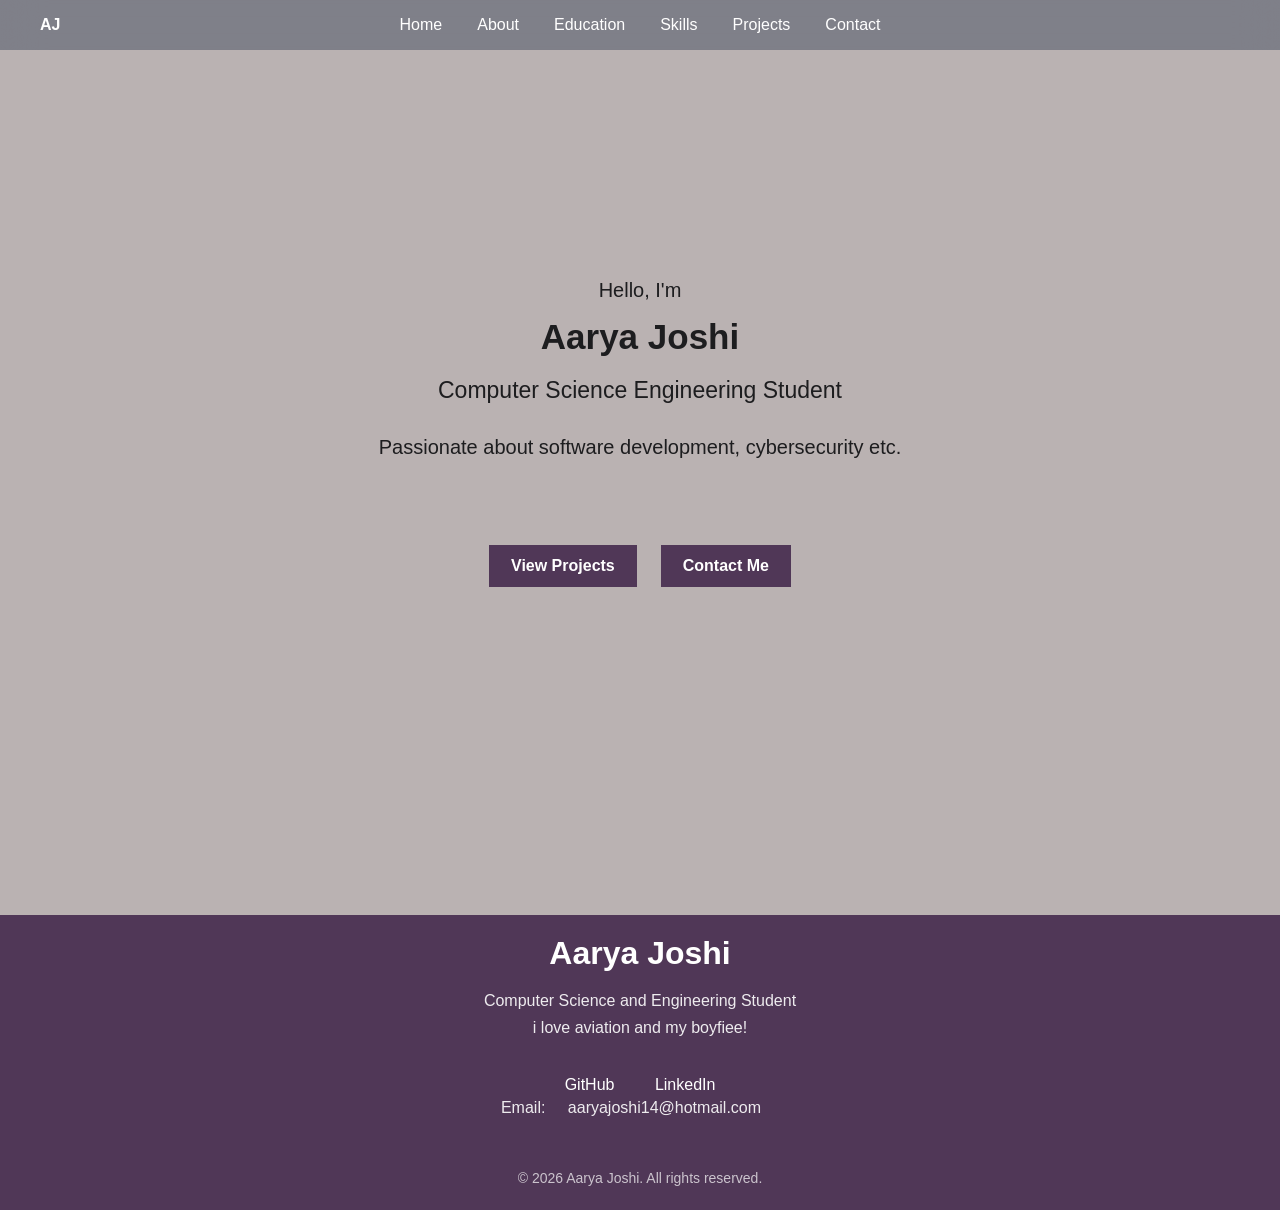
==== index.html @ 7a64aaf3 "Add navigation bar and hero section" ====
<!DOCTYPE html>
<html>
    <head>
        <meta charset="UTF-8">
        <meta name="viewport" content="width=device-width, initial-scale=1.0">
        <title>Aarya Joshi | Portfolio</title>

        <link rel="stylesheet" href="style.css">
    </head>
    <body>
        <header>
            <nav>
                <div class="nav-left">
                    <a href="#home" class="logo">AJ</a>
                </div>
                <div class="nav-center">
                    <ul>
                        <li><a href="#home">Home</a></li>
                        <li><a href="#about">About</a></li>
                        <li><a href="#education">Education</a></li>
                        <li><a href="#skills">Skills</a></li>
                        <li><a href="#projects">Projects</a></li>
                        <li><a href="#contact">Contact</a></li>
                    </ul>
                </div>
                <div class="nav-right">
                </div>
            </nav>
</header>
        <main>
            <section id="home" class="hero">
                <p class="greeting">Hello, I'm</p>
                <h1>Aarya Joshi</h1>
                <h2>Computer Science Engineering Student</h2>
                <p class="description">
                    Passionate about software development, cybersecurity etc.
                </p>

                <div class="hero-buttons">
                    <a href="#projects" class="primary-btn">
                        View Projects
                    </a>
                    <a href="#contact" class="secondary-btn">
                        Contact Me
                    </a>
                </div>
            </section>
        </main>
        <footer>
            <div class="footer-content">
                <h2>Aarya Joshi</h2>
                <p>
                    Computer Science and Engineering Student
                    <br>
                    i love aviation and my boyfiee!
                </p>

                <div class="footer-links">
                    <a href="#">GitHub</a>
                    <a href="https://www.linkedin.com/in/aarya-joshi-3482a033a/">LinkedIn</a>
                    <p>Email: <a href="mailto:aaryajoshi14@hotmail.com">aaryajoshi14@hotmail.com</a></p>
                </div>

                <p class="copyright">
                    © 2026 Aarya Joshi. All rights reserved.
                </p>
            </div>
        </footer>
    </body>
</html>
---- style.css ----
*{
    margin:0;
    padding:0;
    box-sizing: border-box;
}

body{
    font-family: Inter, sans-serif;
    background-color:#BAB2B2;
    color:#1D1D1F;
}

footer{
    background-color: #503757;
    color:white;
    padding: 20px 20px;
    margin-top:100px;
    text-align: center;
}

.footer-content{
    max-width: 900px;
    margin:auto;
}

footer h2{
    font-size:32px;
    margin-bottom:15px;
    font-weight: 600;
}

footer p{
    line-height:1.7;
    opacity:.9;
}

.footer-links{
    margin-top: 35px;
}

.footer-links a{
    color:white;
    text-decoration: none;
    margin:0 18px;
    transition:.3s;
}

.footer-links a:hover{
    opacity: .6;
}

.copyright{
    margin-top:45px;
    font-size:14px;
    opacity: .7;
}

header{
    background: rgba(121, 123, 132, .9);
    backdrop-filter: blur(20px);
    position:sticky;
    top:0;
    z-index:1000;
    padding:15px 0;
}

nav{
    display:grid;
    grid-template-columns:1fr 2fr 1fr;
    align-items:center;
    height:20px;
    padding:0 40px;
}

.nav-left{
    justify-self:start;
}

.nav-center{
    justify-self:center;
}

.nav-right{
    justify-self:end;
}

nav ul{
    list-style: none;
    display:flex;
    justify-content: center;
    gap:35px;
}

.logo{
    text-decoration: none;
    color: white;
    font-size:16px;
    font-weight: 700;
}

.nav-center{
    position: aboslute;
    left: 50%;
    transform: translateX(-50);
}
nav a{
    color:white;
    text-decoration: none;
    font-size: 16px;
    font-weight: 500;
    transition:color .3s ease;
}

nav a:hover{
    color:BAB2B2;
    opacity: .6;
}

.hero{
    min-height: 85vh;
    display:flex;
    flex-direction: column;
    justify-content: center;
    align-items: center;
    text-align: center;
    padding:0 20px;
}

.greeting{
    color:#1D1D1F;
    font-size:20px;
    margin-bottom: 15px;
}

.hero h1{
    font-size:  35px;
    font-weight: 700;
    margin-bottom:20px;
    color:#1D1D1F;
}

.hero h2{
    font-size:23px;
    font-weight:400;
    color:#1D1D1F;
    margin-bottom:25px;
}

.description{
    max-width:700px;
    font-size:20px;
    line-height:1.8;
    color:#1D1D1F;
    margin-bottom:40px;
}

.hero-buttons{
    display: flex;
    justify-content: center;
    gap:24px;
    margin-top: 40px;
}

.primary-btn{
    background:#503757;
    color:white;
    padding:10px 20px;
    text-decoration:none;
    border:2px solid #503757;
    border-radius:0px;
    font-weight:600;
    transition:all .3s ease;
}

.primary-btn:hover{
    background:transparent;
    color:#503757;
}

.secondary-btn{
    background:#503757;
    color:white;
    border:2px solid #503757;
    padding:10px 20px;
    border-radius:0px;
    text-decoration:none;
    font-weight:600;
    transition:all .3s ease;
}

.secondary-btn:hover{
    background:transparent;
    color:#503757;
}

.primary-btn:hover,
.secondary-btn:hover{

    transform:translateY(-2px);

    box-shadow:0 8px 20px rgba(80,55,87,.15);
}

html{
    scroll-behavior: smooth;
}
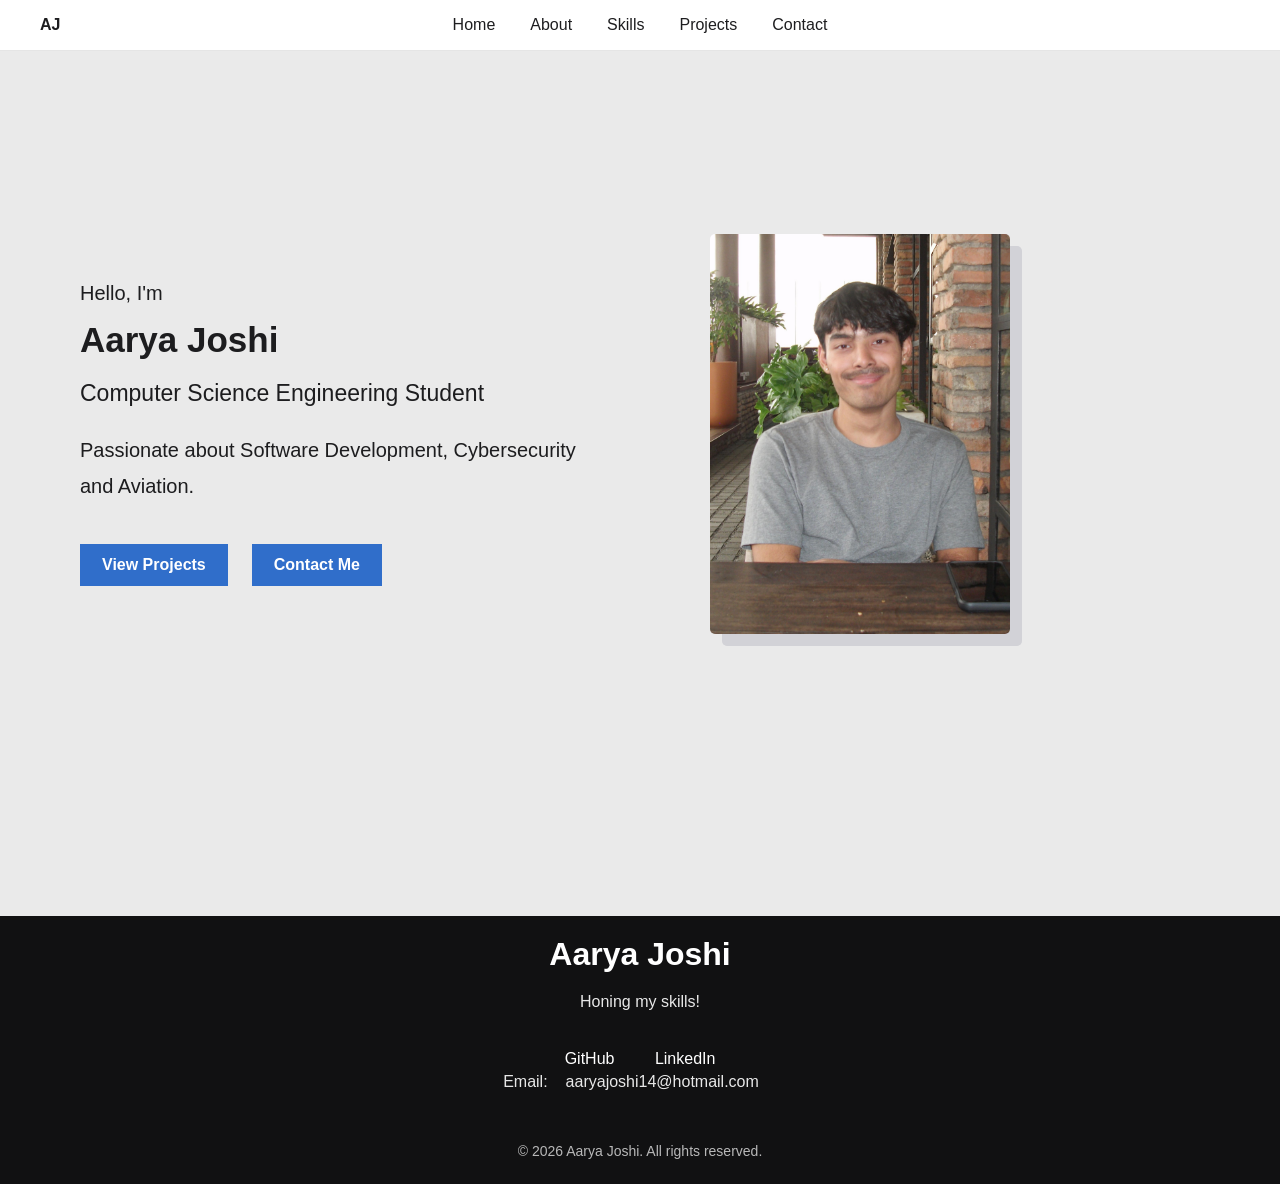
==== commit ccf25d2e: "Added extra pages, javascript, and changed the color pallete." ====
--- a/index.html
+++ b/index.html
@@ -8,63 +8,32 @@
         <link rel="stylesheet" href="style.css">
     </head>
     <body>
-        <header>
-            <nav>
-                <div class="nav-left">
-                    <a href="#home" class="logo">AJ</a>
-                </div>
-                <div class="nav-center">
-                    <ul>
-                        <li><a href="#home">Home</a></li>
-                        <li><a href="#about">About</a></li>
-                        <li><a href="#education">Education</a></li>
-                        <li><a href="#skills">Skills</a></li>
-                        <li><a href="#projects">Projects</a></li>
-                        <li><a href="#contact">Contact</a></li>
-                    </ul>
-                </div>
-                <div class="nav-right">
-                </div>
-            </nav>
-</header>
+        <div id="navbar"></div>
         <main>
             <section id="home" class="hero">
-                <p class="greeting">Hello, I'm</p>
-                <h1>Aarya Joshi</h1>
-                <h2>Computer Science Engineering Student</h2>
-                <p class="description">
-                    Passionate about software development, cybersecurity etc.
-                </p>
+                <div class="hero-content">
+                    <p class="greeting">Hello, I'm</p>
+                    <h1>Aarya Joshi</h1>
+                    <h2>Computer Science Engineering Student</h2>
+                    <p class="description">
+                        Passionate about Software Development, Cybersecurity and Aviation.
+                    </p>
+                    <div class="hero-buttons">
+                        <a href="projects.html" class="primary-btn">
+                            View Projects
+                        </a>
+                        <a href="contact.html" class="secondary-btn">
+                            Contact Me
+                        </a>
+                    </div>
+                </div>
+                <div class="hero-image">
+                    <img src="images/profile.jpeg" alt="Aarya Joshi">
+                </div>
 
-                <div class="hero-buttons">
-                    <a href="#projects" class="primary-btn">
-                        View Projects
-                    </a>
-                    <a href="#contact" class="secondary-btn">
-                        Contact Me
-                    </a>
-                </div>
             </section>
         </main>
-        <footer>
-            <div class="footer-content">
-                <h2>Aarya Joshi</h2>
-                <p>
-                    Computer Science and Engineering Student
-                    <br>
-                    i love aviation and my boyfiee!
-                </p>
-
-                <div class="footer-links">
-                    <a href="#">GitHub</a>
-                    <a href="https://www.linkedin.com/in/aarya-joshi-3482a033a/">LinkedIn</a>
-                    <p>Email: <a href="mailto:aaryajoshi14@hotmail.com">aaryajoshi14@hotmail.com</a></p>
-                </div>
-
-                <p class="copyright">
-                    © 2026 Aarya Joshi. All rights reserved.
-                </p>
-            </div>
-        </footer>
+        <div id="footer"></div>
+        <script src="script.js"></script>
     </body>
 </html>
--- a/style.css
+++ b/style.css
@@ -6,12 +6,12 @@
 
 body{
     font-family: Inter, sans-serif;
-    background-color:#BAB2B2;
+    background-color:#eaeaea;
     color:#1D1D1F;
 }
 
 footer{
-    background-color: #503757;
+    background-color: #111112;
     color:white;
     padding: 20px 20px;
     margin-top:100px;
@@ -56,12 +56,16 @@
 }
 
 header{
-    background: rgba(121, 123, 132, .9);
+    background-color: #FFFFFF;
+    border-bottom: 1px solid #e5e5e5;
     backdrop-filter: blur(20px);
-    position:sticky;
-    top:0;
-    z-index:1000;
     padding:15px 0;
+}
+
+#navbar{
+    position: sticky;
+    top: 0;
+    z-index: 10000;
 }
 
 nav{
@@ -93,7 +97,7 @@
 
 .logo{
     text-decoration: none;
-    color: white;
+    color: #1D1D1F;
     font-size:16px;
     font-weight: 700;
 }
@@ -104,7 +108,7 @@
     transform: translateX(-50);
 }
 nav a{
-    color:white;
+    color:#1D1D1F;
     text-decoration: none;
     font-size: 16px;
     font-weight: 500;
@@ -116,14 +120,25 @@
     opacity: .6;
 }
 
-.hero{
+.hero {
     min-height: 85vh;
-    display:flex;
-    flex-direction: column;
-    justify-content: center;
+    max-width: 1200px;
+
+    margin: 0 auto;
+    padding: 60px 40px;
+
+    display: flex;
+    flex-direction: row;
+    justify-content: space-between;
     align-items: center;
-    text-align: center;
-    padding:0 20px;
+
+    gap: 80px;
+}
+
+.hero-content {
+    flex: 1;
+    max-width: 600px;
+    text-align: left;
 }
 
 .greeting{
@@ -154,19 +169,43 @@
     margin-bottom:40px;
 }
 
-.hero-buttons{
+.hero-buttons {
     display: flex;
-    justify-content: center;
-    gap:24px;
+    justify-content: flex-start;
+    gap: 24px;
     margin-top: 40px;
 }
 
+.hero-image {
+    flex: 1;
+    display: flex;
+    justify-content: flex;
+    transform: translateX(50px);
+}
+
+.hero-image img {
+    width: 300px;
+    height: 400px;
+    object-fit: cover;
+    border-radius: 5px;
+    box-shadow: 12px 12px 0 #d2d2d7;
+}
+
+.hero-image {
+    transform: translateX(30px);
+    transition: transform 0.3s ease;
+}
+
+.hero-image:hover {
+    transform: translateX(30px) translateY(-5px);
+}
+
 .primary-btn{
-    background:#503757;
+    background:#306ECA;
     color:white;
     padding:10px 20px;
     text-decoration:none;
-    border:2px solid #503757;
+    border:2px solid #306ECA;
     border-radius:0px;
     font-weight:600;
     transition:all .3s ease;
@@ -174,13 +213,13 @@
 
 .primary-btn:hover{
     background:transparent;
-    color:#503757;
+    color:#306ECA;
 }
 
 .secondary-btn{
-    background:#503757;
-    color:white;
-    border:2px solid #503757;
+    background:#306ECA;
+    color:white;
+    border:2px solid #306ECA;
     padding:10px 20px;
     border-radius:0px;
     text-decoration:none;
@@ -190,7 +229,7 @@
 
 .secondary-btn:hover{
     background:transparent;
-    color:#503757;
+    color:#306ECA;
 }
 
 .primary-btn:hover,
@@ -203,4 +242,4 @@
 
 html{
     scroll-behavior: smooth;
-}+}
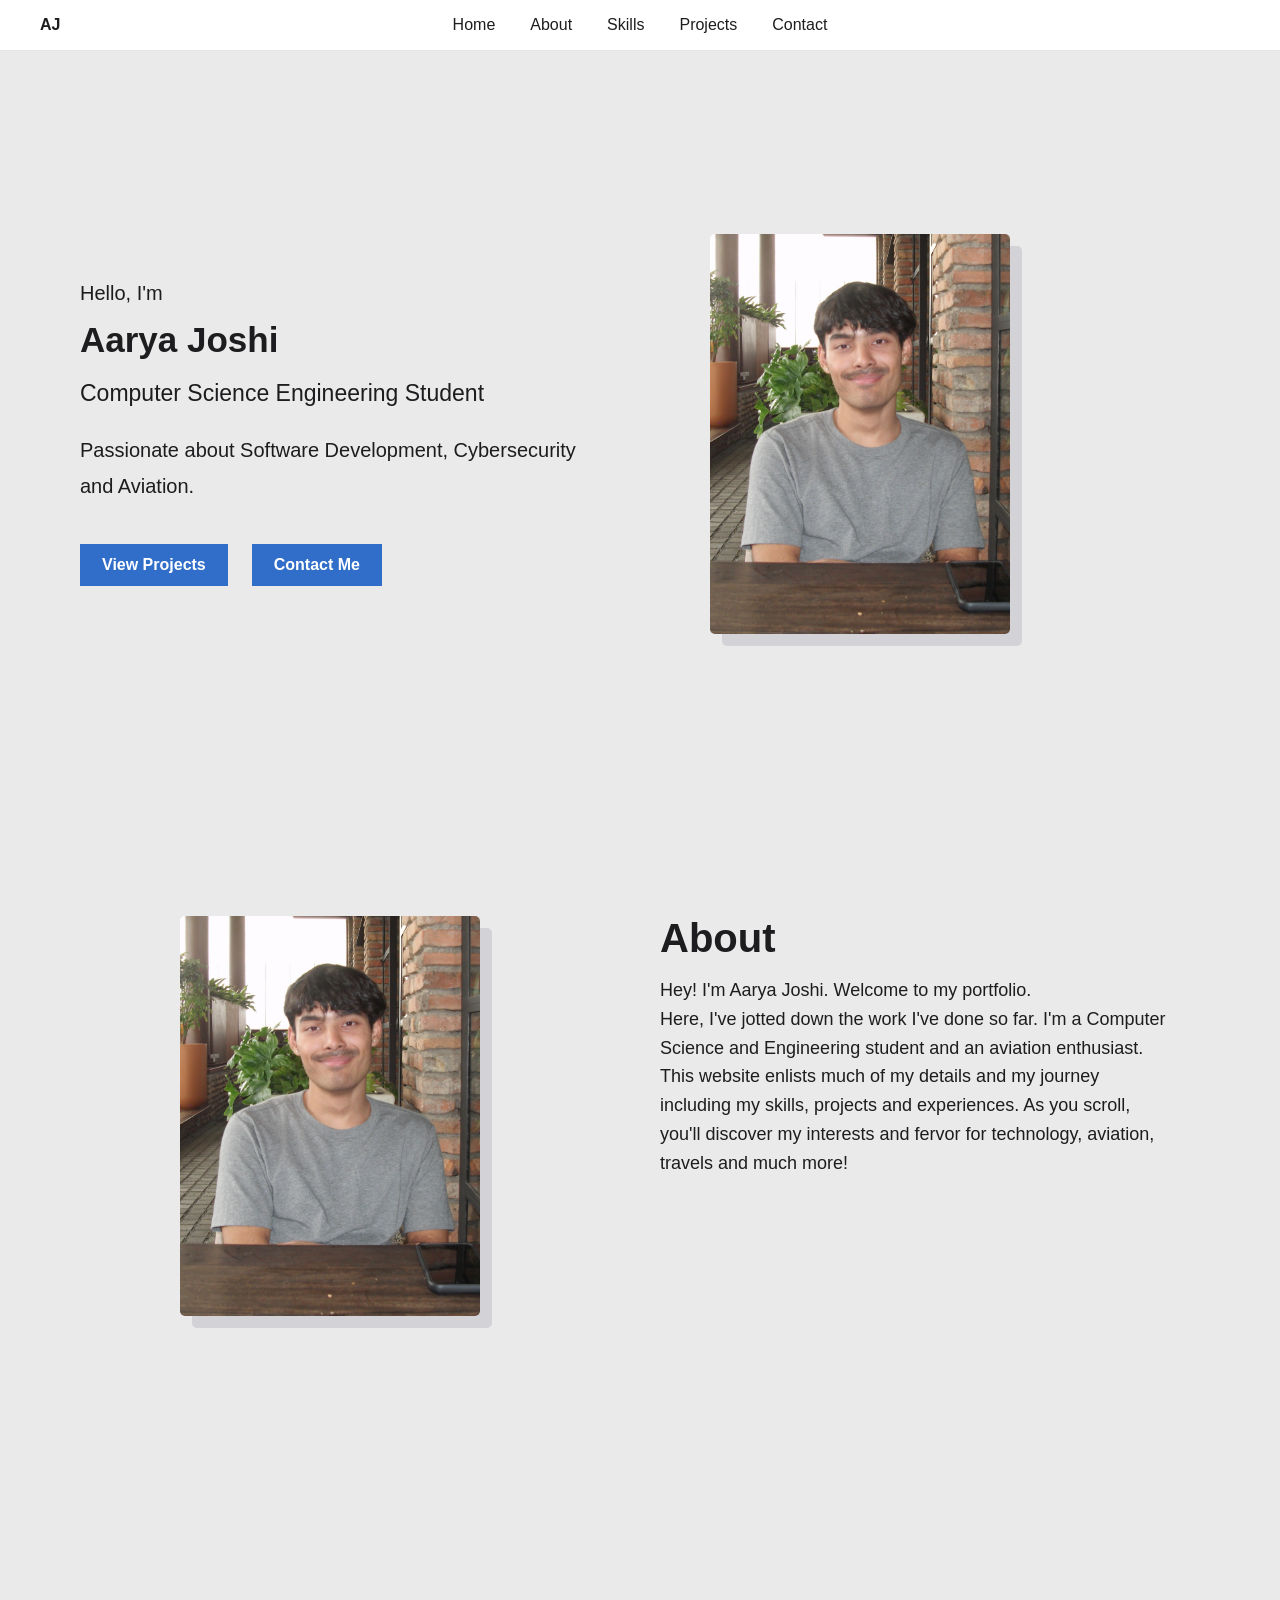
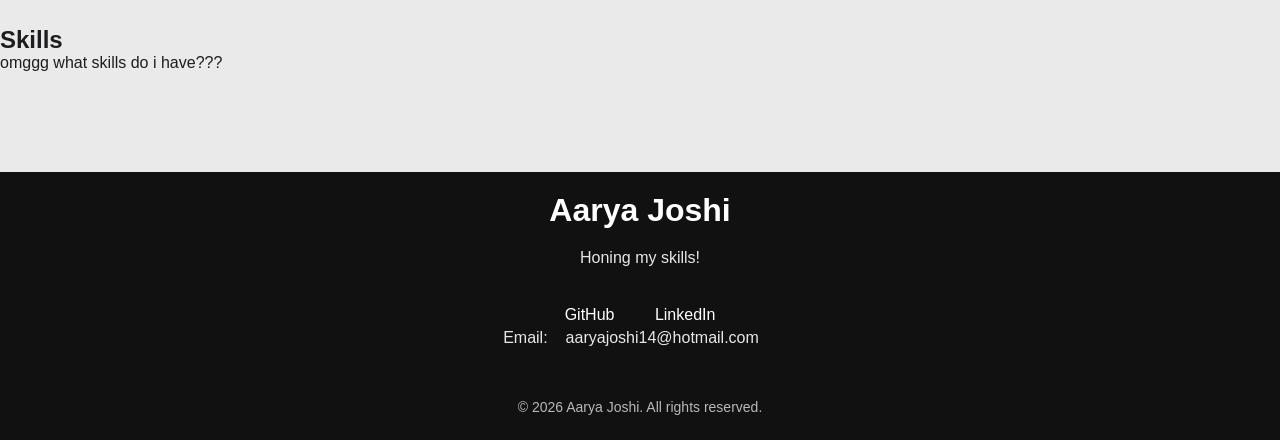
==== commit a893af25: "Changed the layaout of the webpage. Added sections rather than separate html pages." ====
--- a/index.html
+++ b/index.html
@@ -8,7 +8,24 @@
         <link rel="stylesheet" href="style.css">
     </head>
     <body>
-        <div id="navbar"></div>
+        <header>
+            <nav>
+                <div class="nav-left">
+                    <a href="#home" class="logo">AJ</a>
+                </div>
+                <div class="nav-center">
+                    <ul>
+                        <li><a href="#home">Home</a></li>
+                        <li><a href="#about">About</a></li>
+                        <li><a href="#skills">Skills</a></li>
+                        <li><a href="#projects">Projects</a></li>
+                        <li><a href="#contact">Contact</a></li>
+                    </ul>
+                </div>
+                <div class="nav-right">
+                </div>
+            </nav>
+        </header>
         <main>
             <section id="home" class="hero">
                 <div class="hero-content">
@@ -19,10 +36,10 @@
                         Passionate about Software Development, Cybersecurity and Aviation.
                     </p>
                     <div class="hero-buttons">
-                        <a href="projects.html" class="primary-btn">
+                        <a href="#projects" class="primary-btn">
                             View Projects
                         </a>
-                        <a href="contact.html" class="secondary-btn">
+                        <a href="#contact" class="secondary-btn">
                             Contact Me
                         </a>
                     </div>
@@ -32,8 +49,52 @@
                 </div>
 
             </section>
+            <section id="about" class="about-section">
+                <div class="about-image">
+                    <img src="images/profile.jpeg" alt="Aarya Joshi">
+                </div>
+                <div class="about-content">
+                    <h2>About</h2>
+                    <p>Hey! I'm Aarya Joshi. Welcome to my portfolio. <br>
+                        Here, I've jotted down the work I've done so far. I'm a Computer Science and Engineering student and an aviation enthusiast.
+                        This website enlists much of my details and my journey including my skills, projects and experiences.
+                        As you scroll, you'll discover my interests and fervor for technology, aviation, travels and much more!
+                    
+                    </p>
+                </div>
+            </section>
+            <section id="skills">
+                <div class="seeeep">
+                    <h2>Skills</h2>
+                    <p>omggg what skills do i have???</p>
+                </div>
+
+            </section>
+            <section id="projects">
+
+            </section>
+            <section id="contact">
+
+            </section>
         </main>
-        <div id="footer"></div>
+        <footer>
+    <div class="footer-content">
+            <h2>Aarya Joshi</h2>
+            <p>
+                Honing my skills!
+            </p>
+
+            <div class="footer-links">
+                <a href="https://github.com/aaryajoshi13">GitHub</a>
+                <a href="https://www.linkedin.com/in/aarya-joshi-3482a033a/">LinkedIn</a>
+                <p>Email:<a href="mailto:aaryajoshi14@hotmail.com">aaryajoshi14@hotmail.com</a></p>
+            </div>
+
+            <p class="copyright">
+                © 2026 Aarya Joshi. All rights reserved.
+            </p>
+        </div>
+    </footer>
         <script src="script.js"></script>
     </body>
 </html>
--- a/style.css
+++ b/style.css
@@ -55,18 +55,18 @@
     opacity: .7;
 }
 
-header{
+header {
+    position: sticky;
+    top: 0;
+    z-index: 10000;
+
     background-color: #FFFFFF;
     border-bottom: 1px solid #e5e5e5;
     backdrop-filter: blur(20px);
-    padding:15px 0;
-}
-
-#navbar{
-    position: sticky;
-    top: 0;
-    z-index: 10000;
-}
+    padding: 15px 0;
+}
+
+
 
 nav{
     display:grid;
@@ -102,11 +102,6 @@
     font-weight: 700;
 }
 
-.nav-center{
-    position: aboslute;
-    left: 50%;
-    transform: translateX(-50);
-}
 nav a{
     color:#1D1D1F;
     text-decoration: none;
@@ -243,3 +238,59 @@
 html{
     scroll-behavior: smooth;
 }
+
+
+.about-section {
+    min-height: 90vh;
+    max-width: 1200px;
+    margin: 0 auto;
+    padding: 100px 40px;
+
+    display: flex;
+    align-items: left;
+    gap: 100px;
+}
+
+
+.about-image {
+    flex: 1;
+    display: flex;
+    justify-content: flex;
+    transform: translateX(100px);
+    transition: transform 0.3s ease;
+}
+
+.about-image img {
+    width: 300px;
+    height: 400px;
+    object-fit: cover;
+    border-radius: 5px;
+    box-shadow: 12px 12px 0 #d2d2d7;
+}
+
+
+.about-image:hover {
+    transform: translateX(100px) translateY(-5px);
+}
+
+.about-content {
+    flex: 1;
+    max-width: 550px;
+    text-align: left;
+    transform: translateX(-30px);
+}
+
+.about-content h2{
+    font-size: 40px;
+    margin-bottom: 15px;
+}
+
+.about-content p{
+    font-size: 18px;
+    line-height: 1.6;
+    max-width: 550px;
+}
+
+section {
+    scroll-margin-top: 70px;
+}
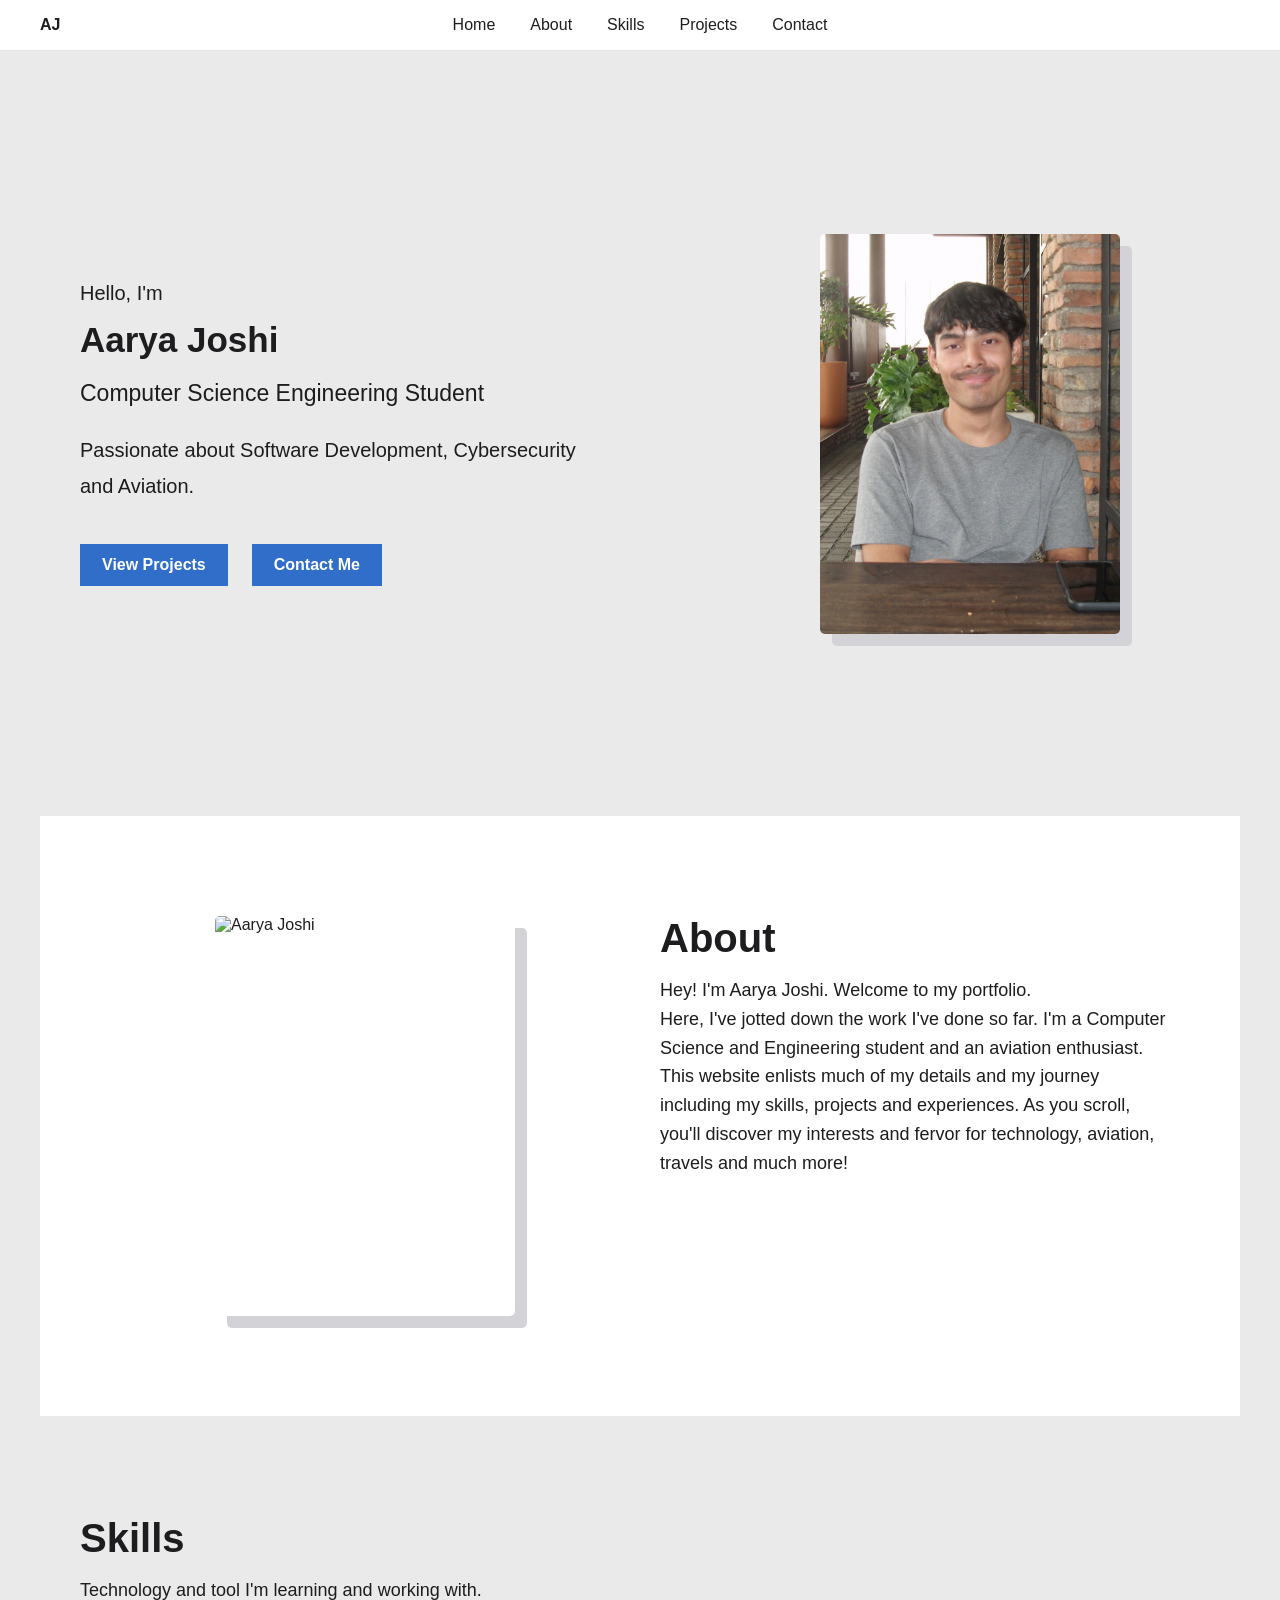
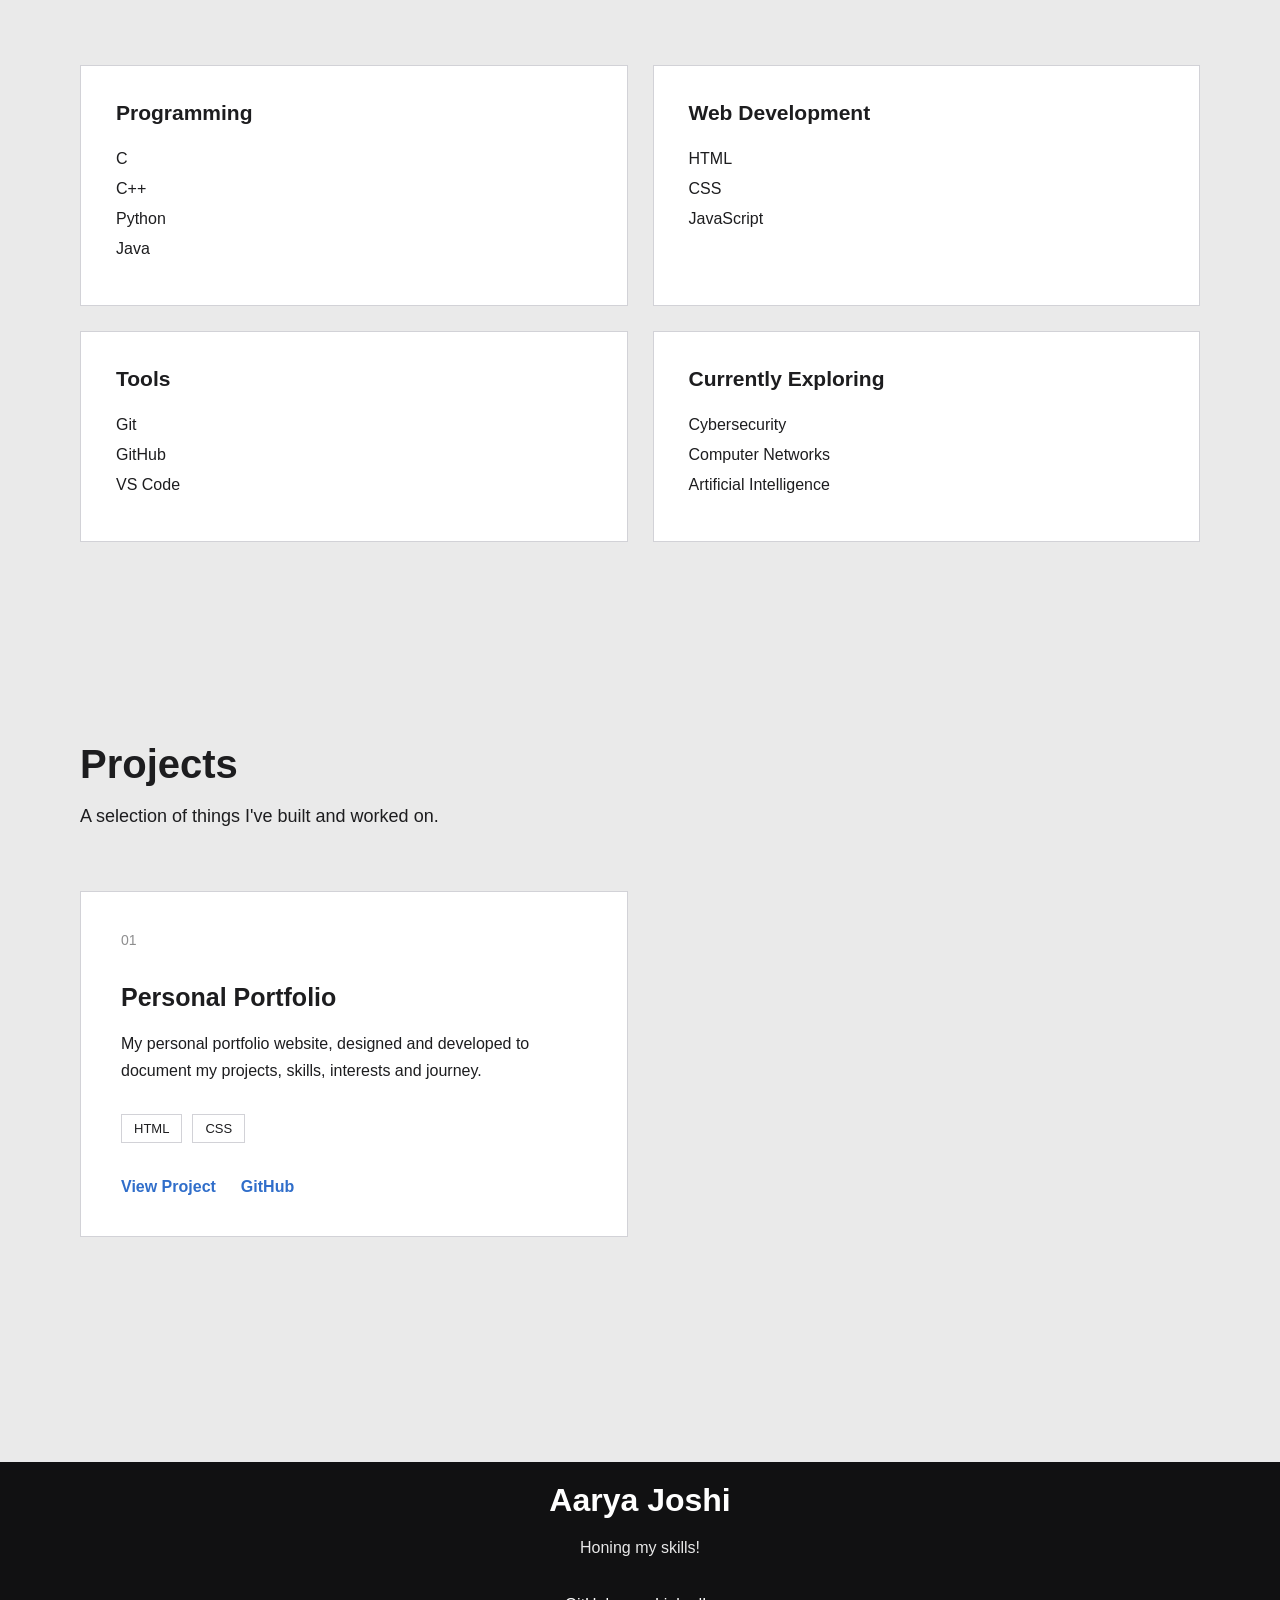
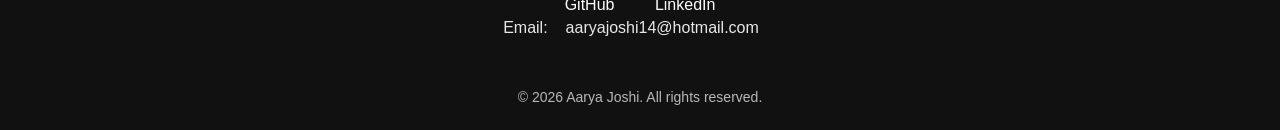
==== commit 31e5d0cc: "Added project and skill section." ====
--- a/index.html
+++ b/index.html
@@ -51,7 +51,7 @@
             </section>
             <section id="about" class="about-section">
                 <div class="about-image">
-                    <img src="images/profile.jpeg" alt="Aarya Joshi">
+                    <img src="images/IMG_4832.jpeg" alt="Aarya Joshi">
                 </div>
                 <div class="about-content">
                     <h2>About</h2>
@@ -63,15 +63,72 @@
                     </p>
                 </div>
             </section>
-            <section id="skills">
-                <div class="seeeep">
+            <section id="skills" class="skills-section">
+                <div class="skills-heading">
                     <h2>Skills</h2>
-                    <p>omggg what skills do i have???</p>
+                    <p>Technology and tool I'm learning and working with.</p>
+                </div>
+
+                <div class="skills-grid">
+                    <div class="skill-card">
+                        <h3>Programming</h3>
+                        <p>C</p>
+                        <p>C++</p>
+                        <p>Python</p>
+                        <p>Java</p>
+                    </div>
+
+                    <div class="skill-card">
+                        <h3>Web Development</h3>
+                        <p>HTML</p>
+                        <p>CSS</p>
+                        <p>JavaScript</p>
+                    </div>
+
+                    <div class="skill-card">
+                        <h3>Tools</h3>
+                        <p>Git</p>
+                        <p>GitHub</p>
+                        <p>VS Code</p>
+                    </div>
+
+                    <div class="skill-card">
+                        <h3>Currently Exploring</h3>
+                        <p>Cybersecurity</p>
+                        <p>Computer Networks</p>
+                        <p>Artificial Intelligence</p>
+                    </div>
                 </div>
 
             </section>
-            <section id="projects">
+            <section id="projects" class="projects-section">
+                <div class="projects-heading">
+                    <h2>Projects</h2>
+                    <p>
+                        A selection of things I've built and worked on.
+                    </p>
+                </div>
 
+                <div class="projects-grid">
+                    <article class="project-card">
+                        <div class="project-content">
+                            <p class="project-number">01</p>
+                            <h3>Personal Portfolio</h3>
+                            <p class="project-description">
+                                My personal portfolio website, designed and developed to document my projects, skills, interests and journey.
+                            </p>
+
+                            <div class="project-tech">
+                                <span>HTML</span>
+                                <span>CSS</span>
+                            </div>
+                            <div class="project-links">
+                                <a href="https://www.aaryajoshi.com.np" target="_blank">View Project</a>
+                                <a href="https://github.com/aaryajoshi13/aaryajoshi13.github.io" target="_blank">GitHub</a>
+                            </div>
+                        </div>
+                    </article>
+                </div>
             </section>
             <section id="contact">
 
--- a/style.css
+++ b/style.css
@@ -2,6 +2,14 @@
     margin:0;
     padding:0;
     box-sizing: border-box;
+}
+
+html{
+    scroll-behavior: smooth;
+}
+
+section {
+    scroll-margin-top: 70px;
 }
 
 body{
@@ -29,6 +37,7 @@
     font-weight: 600;
 }
 
+
 footer p{
     line-height:1.7;
     opacity:.9;
@@ -174,7 +183,7 @@
 .hero-image {
     flex: 1;
     display: flex;
-    justify-content: flex;
+    justify-content: center;
     transform: translateX(50px);
 }
 
@@ -184,15 +193,15 @@
     object-fit: cover;
     border-radius: 5px;
     box-shadow: 12px 12px 0 #d2d2d7;
+    transition: transform 0.3s ease;
 }
 
 .hero-image {
     transform: translateX(30px);
-    transition: transform 0.3s ease;
-}
-
-.hero-image:hover {
-    transform: translateX(30px) translateY(-5px);
+}
+
+.hero-image img:hover {
+    transform: translateY(-5px);
 }
 
 .primary-btn{
@@ -235,17 +244,16 @@
     box-shadow:0 8px 20px rgba(80,55,87,.15);
 }
 
-html{
-    scroll-behavior: smooth;
-}
+
 
 
 .about-section {
-    min-height: 90vh;
+    min-height: 60vh;
     max-width: 1200px;
     margin: 0 auto;
     padding: 100px 40px;
 
+    background-color: #FFFFFF;
     display: flex;
     align-items: left;
     gap: 100px;
@@ -255,9 +263,8 @@
 .about-image {
     flex: 1;
     display: flex;
-    justify-content: flex;
-    transform: translateX(100px);
-    transition: transform 0.3s ease;
+    justify-content: center;
+    transform: translateX(30px);
 }
 
 .about-image img {
@@ -266,11 +273,13 @@
     object-fit: cover;
     border-radius: 5px;
     box-shadow: 12px 12px 0 #d2d2d7;
-}
-
-
-.about-image:hover {
-    transform: translateX(100px) translateY(-5px);
+
+    transition: transform 0.3s ease;
+}
+
+
+.about-image img:hover {
+    transform:translateY(-5px);
 }
 
 .about-content {
@@ -288,9 +297,258 @@
 .about-content p{
     font-size: 18px;
     line-height: 1.6;
-    max-width: 550px;
-}
-
-section {
-    scroll-margin-top: 70px;
+    max-width: 100% ;
+}
+
+
+
+.skills-section {
+    max-width: 1200px;
+    margin: 0 auto;
+    padding: 100px 40px;
+    min-height: 80vh;
+}
+
+.skills-heading {
+    margin-bottom: 60px;
+}
+
+.skills-heading h2 {
+    font-size: 40px;
+    margin-bottom: 15px;
+}
+
+.skills-heading p {
+    font-size: 18px;
+    line-height: 1.6;
+}
+
+.skills-grid {
+    display: grid;
+    grid-template-columns: repeat(2, 1fr);
+    gap: 25px;
+}
+
+.skill-card {
+    background-color: #ffffff;
+    padding: 35px;
+    border: 1px solid #d2d2d7;
+
+    transition:
+        transform 0.3s ease,
+        box-shadow 0.3s ease;
+}
+
+.skill-card:hover {
+    transform: translateY(-5px);
+    box-shadow: 8px 8px 0 #d2d2d7;
+}
+
+.skill-card h3 {
+    font-size: 21px;
+    margin-bottom: 25px;
+}
+
+.skill-card p {
+    font-size: 16px;
+    margin-bottom: 12px;
+}
+
+.projects-section {
+    max-width: 1200px;
+    margin: 0 auto;
+    padding: 100px 40px;
+    min-height: 80vh;
+}
+
+.projects-heading {
+    margin-bottom: 60px;
+}
+
+.projects-heading h2 {
+    font-size: 40px;
+    margin-bottom: 15px;
+}
+
+.projects-heading p {
+    font-size: 18px;
+    line-height: 1.6;
+}
+
+.projects-grid {
+    display: grid;
+    grid-template-columns: repeat(2, 1fr);
+    gap: 25px;
+}
+
+.project-card {
+    background: #ffffff;
+    border: 1px solid #d2d2d7;
+    padding: 40px;
+
+    transition:
+        transform 0.3s ease,
+        box-shadow 0.3s ease;
+}
+
+.project-card:hover {
+    transform: translateY(-5px);
+    box-shadow: 8px 8px 0 #d2d2d7;
+}
+
+.project-number {
+    font-size: 14px;
+    margin-bottom: 35px;
+    opacity: 0.5;
+}
+
+.project-card h3 {
+    font-size: 25px;
+    margin-bottom: 18px;
+}
+
+.project-description {
+    font-size: 16px;
+    line-height: 1.7;
+    margin-bottom: 30px;
+}
+
+.project-tech {
+    display: flex;
+    flex-wrap: wrap;
+    gap: 10px;
+    margin-bottom: 35px;
+}
+
+.project-tech span {
+    border: 1px solid #d2d2d7;
+    padding: 6px 12px;
+    font-size: 13px;
+}
+
+.project-links {
+    display: flex;
+    gap: 25px;
+}
+
+.project-links a {
+    color: #306ECA;
+    text-decoration: none;
+    font-weight: 600;
+}
+
+.project-links a:hover {
+    opacity: 0.6;
+}
+
+@media (max-width: 768px) {
+
+
+    nav {
+        grid-template-columns: auto 1fr;
+        height: auto;
+        padding: 0 20px;
+    }
+
+    .nav-center {
+        justify-self: end;
+    }
+
+    nav ul {
+        gap: 15px;
+    }
+
+    nav a {
+        font-size: 13px;
+    }
+
+
+    .hero {
+        min-height: auto;
+        flex-direction: column;
+        padding: 70px 25px;
+        gap: 60px;
+    }
+
+    .hero-content {
+        max-width: 100%;
+        text-align: center;
+    }
+
+    .hero h1 {
+        font-size: 32px;
+    }
+
+    .hero h2 {
+        font-size: 20px;
+    }
+
+    .description {
+        font-size: 17px;
+    }
+
+    .hero-buttons {
+        justify-content: center;
+        flex-wrap: wrap;
+    }
+
+    .hero-image {
+        transform: none;
+        justify-content: center;
+        width: 100%;
+    }
+
+    .hero-image img:hover {
+        transform: translateY(-5px);
+    }
+
+    .hero-image img {
+        width: min(280px, 85vw);
+        height: auto;
+        aspect-ratio: 3 / 4;
+    }
+
+
+    .about-section {
+        min-height: auto;
+        flex-direction: column;
+        padding: 80px 25px;
+        gap: 60px;
+        align-items: center;
+    }
+
+    .about-image {
+        transform: none;
+        justify-content: center;
+        width: 100%;
+    }
+
+    .about-image img:hover {
+        transform: translateY(-5px);
+    }
+
+    .about-image img {
+        width: min(280px, 85vw);
+        height: auto;
+        aspect-ratio: 3 / 4;
+    }
+
+    .about-content {
+        transform: none;
+        max-width: 100%;
+        text-align: left;
+    }
+
+    .about-content h2 {
+        font-size: 34px;
+    }
+
+    .about-content p {
+        font-size: 17px;
+    }
+
+
+    .footer-links a {
+        margin: 0 8px;
+    }
 }
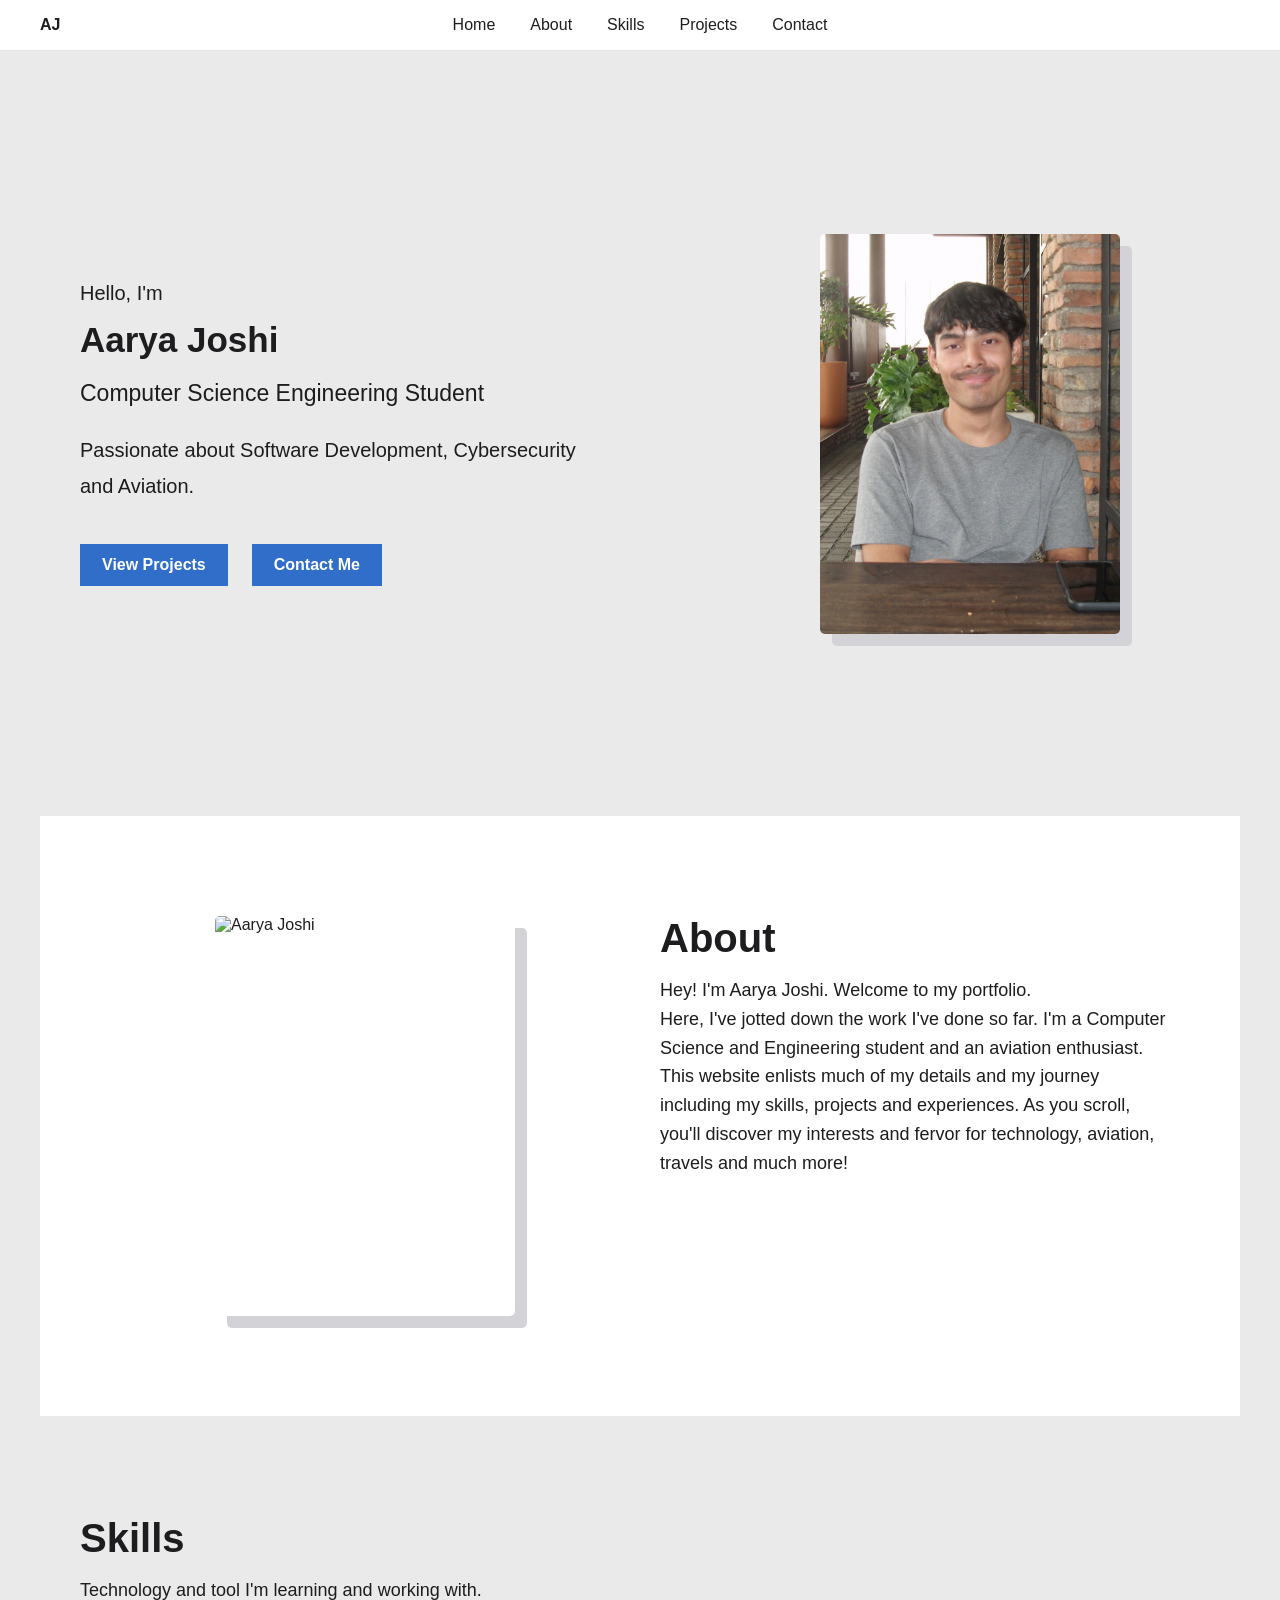
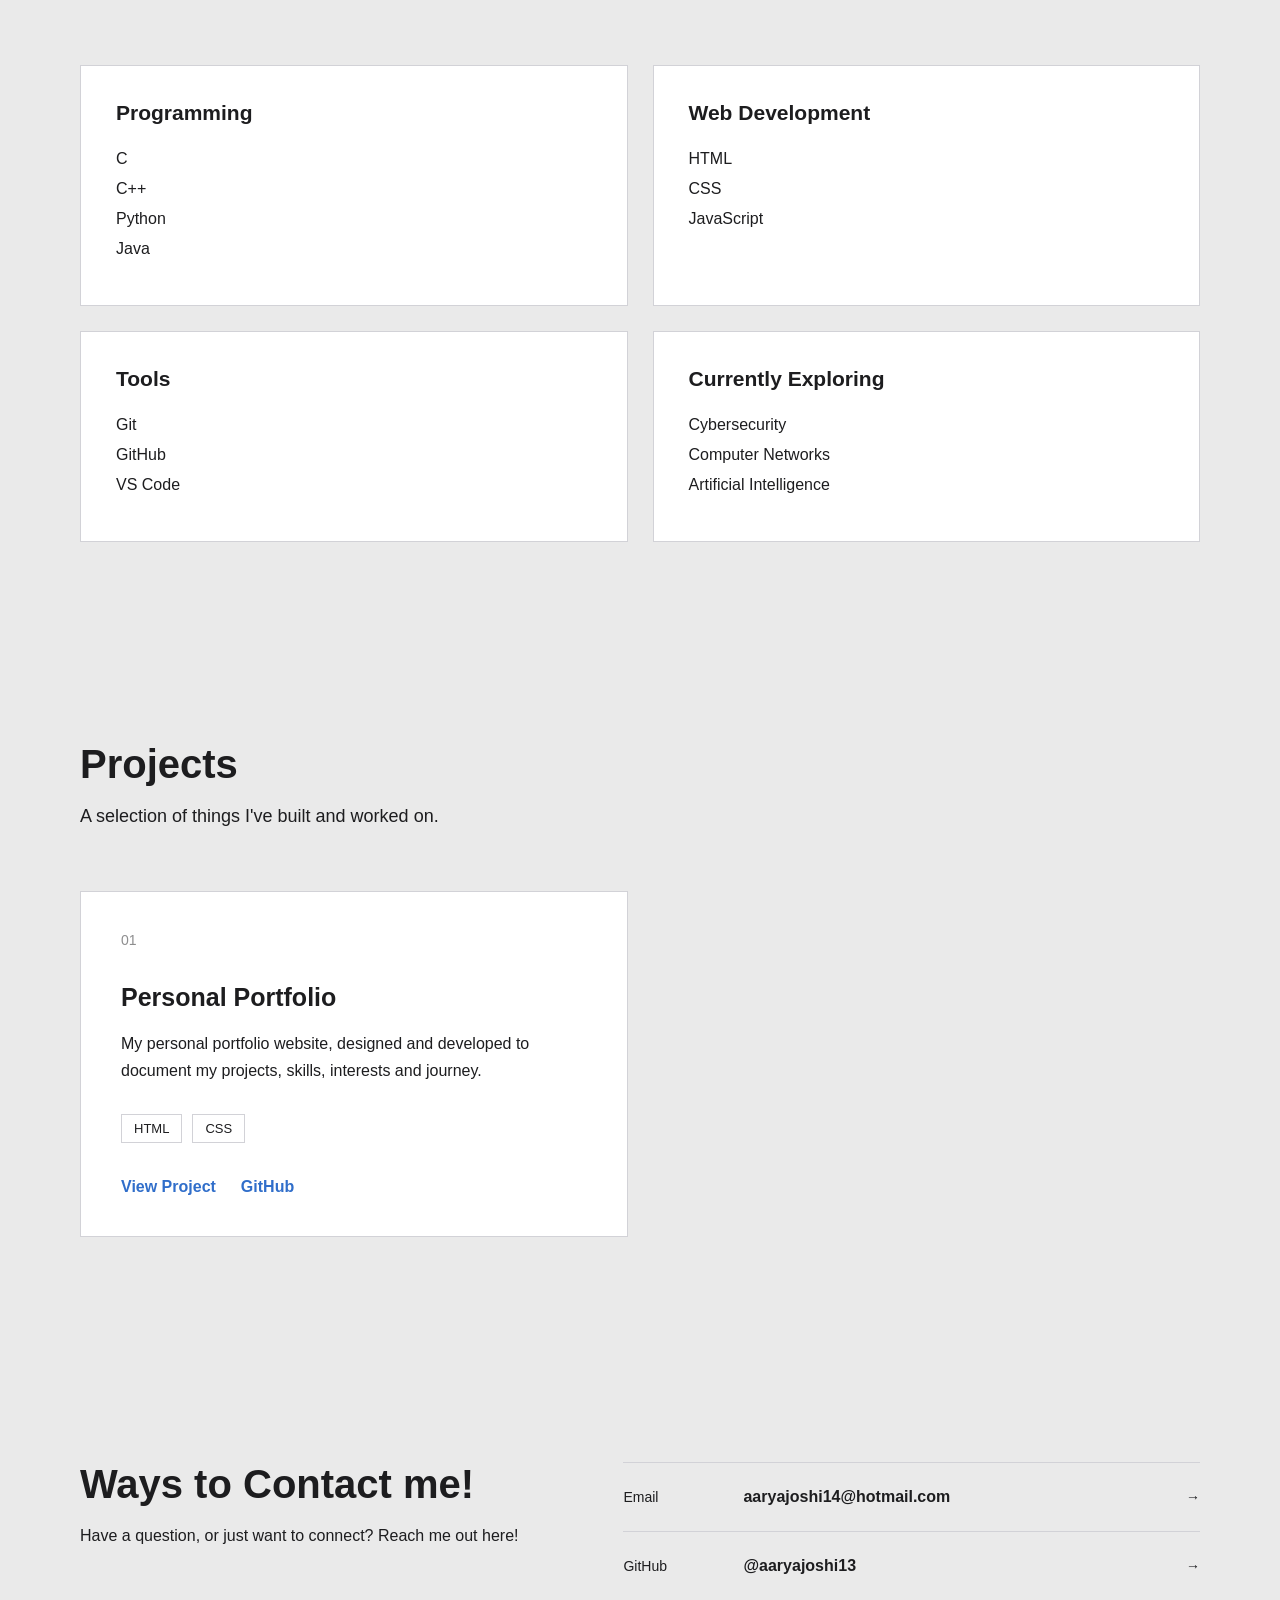
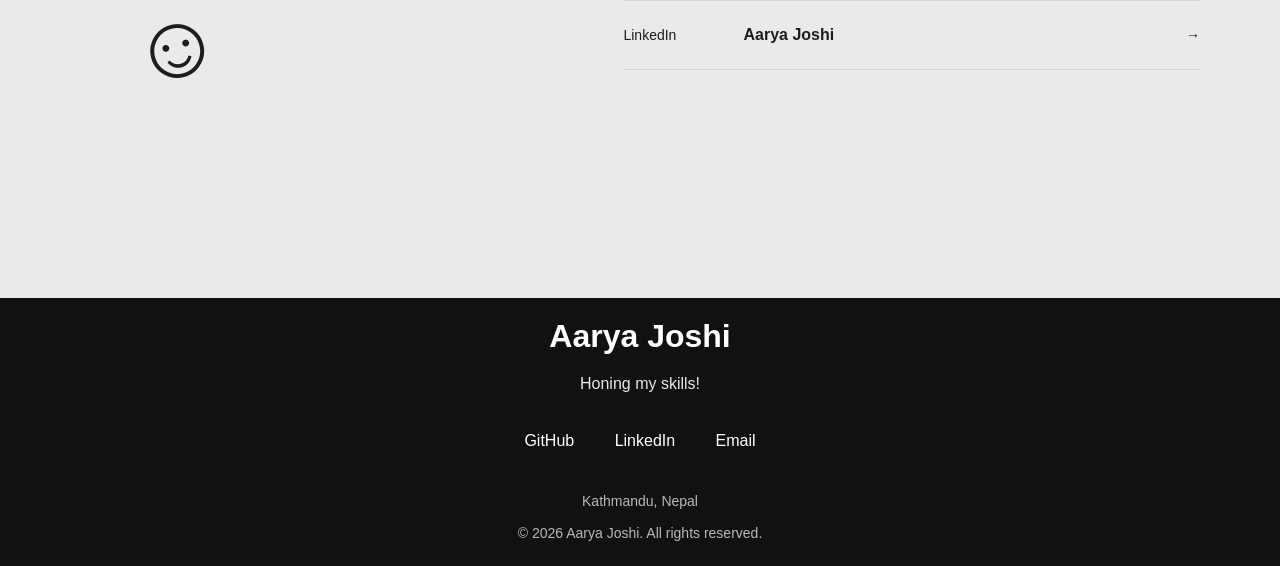
==== commit f6b5cb21: "Completed the website. Added functionality for different type of devices." ====
--- a/index.html
+++ b/index.html
@@ -130,28 +130,60 @@
                     </article>
                 </div>
             </section>
-            <section id="contact">
+            <section id="contact" class="contact-section">
+                <div class="contact-heading">
+                    <h2 class="contact-label">Ways to Contact me!</h2>
+                    <p class="contat-description">
+                        Have a question, or just want to connect?
+                        Reach me out here!
+                    </p>
+                    <span class="contact-smiley">☺️</span>
+    
+                </div>
+
+                <div class="contact-links">
+                    <a href="mailto:aaryajoshi14@hotmail.com" class="contact-item">
+                        <span>Email</span>
+                        <strong>aaryajoshi14@hotmail.com</strong>
+                        <span>→</span>
+                    </a>
+
+                    <a href="https://github.com/aaryajoshi13" target="_blank" class="contact-item">
+                        <span>GitHub</span>
+                        <strong>@aaryajoshi13</strong>
+                        <span>→</span>
+                    </a>
+
+                    <a href="https://www.linkedin.com/in/aarya-joshi-3482a033a/" target="_blank" class="contact-item">
+                        <span>LinkedIn</span>
+                        <strong>Aarya Joshi</strong>
+                        <span>→</span>
+                    </a>
+                </div>
 
             </section>
         </main>
         <footer>
-    <div class="footer-content">
-            <h2>Aarya Joshi</h2>
-            <p>
-                Honing my skills!
-            </p>
+            <div class="footer-content">
+                <h2>Aarya Joshi</h2>
+                <p>
+                    Honing my skills!
+                </p>
 
-            <div class="footer-links">
-                <a href="https://github.com/aaryajoshi13">GitHub</a>
-                <a href="https://www.linkedin.com/in/aarya-joshi-3482a033a/">LinkedIn</a>
-                <p>Email:<a href="mailto:aaryajoshi14@hotmail.com">aaryajoshi14@hotmail.com</a></p>
+                <div class="footer-links">
+                    <a href="https://github.com/aaryajoshi13">GitHub</a>
+                    <a href="https://www.linkedin.com/in/aarya-joshi-3482a033a/">LinkedIn</a>
+                    <a href="mailto:aaryajoshi14@hotmail.com">Email</a>
+                </div>
+
+                <p class="location">
+                    Kathmandu, Nepal
+                </p>
+                <p class="copyright">
+                    © 2026 Aarya Joshi. All rights reserved.
+                </p>
             </div>
-
-            <p class="copyright">
-                © 2026 Aarya Joshi. All rights reserved.
-            </p>
-        </div>
-    </footer>
+        </footer>
         <script src="script.js"></script>
     </body>
 </html>
--- a/style.css
+++ b/style.css
@@ -58,8 +58,14 @@
     opacity: .6;
 }
 
+.location{
+    margin-top: 40px;
+    font-size:14px;
+    opacity: 0.7;
+}
+
 .copyright{
-    margin-top:45px;
+    margin-top:8px;
     font-size:14px;
     opacity: .7;
 }
@@ -441,19 +447,162 @@
     opacity: 0.6;
 }
 
-@media (max-width: 768px) {
-
+.contact-section {
+    max-width: 1200px;
+    margin: 0 auto;
+    padding: 100px 40px;
+
+    display: grid;
+    grid-template-columns: 1fr 1.3fr;
+    gap: 100px;
+}
+
+.contact-label {
+    font-size: 16px;
+    margin-bottom: 15px;
+}
+
+.contact-heading h2 {
+    font-size: 40px;
+    margin-bottom: 20px;
+}
+
+.contact-description {
+    font-size: 18px;
+    line-height: 1.6;
+    max-width: 450px;
+}
+
+.contact-links {
+    display: flex;
+    flex-direction: column;
+}
+
+.contact-item {
+    display: grid;
+    grid-template-columns: 100px 1fr auto;
+    align-items: center;
+    gap: 20px;
+
+    padding: 25px 0;
+    border-bottom: 1px solid #d2d2d7;
+
+    color: #1D1D1F;
+    text-decoration: none;
+
+    transition: transform 0.3s ease;
+}
+
+.contact-item:first-child {
+    border-top: 1px solid #d2d2d7;
+}
+
+.contact-item:hover {
+    transform: translateX(5px);
+}
+
+.contact-item span {
+    font-size: 14px;
+}
+
+.contact-item strong {
+    font-size: 16px;
+}
+
+.contact-smiley {
+    display: inline-block;
+    font-size: 90px;
+    margin-top: 50px;
+    margin-left: 50px;
+    transform: rotate(-15deg);
+    font-weight: 300;
+    transition: transform 0.3s ease;
+}
+
+.contact-smiley:hover {
+    transform: rotate(1deg) scale(1.1);
+}
+
+
+@media (max-width: 1024px) {
 
     nav {
         grid-template-columns: auto 1fr;
         height: auto;
-        padding: 0 20px;
+        padding: 0 30px;
     }
 
     .nav-center {
         justify-self: end;
     }
 
+    .nav-right {
+        display: none;
+    }
+
+    nav ul {
+        gap: 25px;
+    }
+
+
+    .hero {
+        padding: 70px 50px;
+        gap: 50px;
+    }
+
+    .hero-image {
+        transform: none;
+    }
+
+    .hero-image img {
+        width: 270px;
+        height: 360px;
+    }
+
+
+    .about-section {
+        padding: 80px 50px;
+        gap: 60px;
+    }
+
+    .about-image {
+        transform: none;
+    }
+
+    .about-content {
+        transform: none;
+    }
+
+    .about-image img {
+        width: 270px;
+        height: 360px;
+    }
+
+
+    .contact-section {
+        gap: 60px;
+    }
+}
+
+
+@media (max-width: 768px) {
+
+    section {
+        scroll-margin-top: 60px;
+    }
+
+
+    header {
+        padding: 14px 0;
+    }
+
+    nav {
+        display: flex;
+        justify-content: space-between;
+        align-items: center;
+        padding: 0 20px;
+    }
+
     nav ul {
         gap: 15px;
     }
@@ -465,7 +614,9 @@
 
     .hero {
         min-height: auto;
+
         flex-direction: column;
+
         padding: 70px 25px;
         gap: 60px;
     }
@@ -475,6 +626,10 @@
         text-align: center;
     }
 
+    .greeting {
+        font-size: 18px;
+    }
+
     .hero h1 {
         font-size: 32px;
     }
@@ -493,17 +648,12 @@
     }
 
     .hero-image {
+        width: 100%;
         transform: none;
-        justify-content: center;
-        width: 100%;
-    }
-
-    .hero-image img:hover {
-        transform: translateY(-5px);
     }
 
     .hero-image img {
-        width: min(280px, 85vw);
+        width: min(280px, 80vw);
         height: auto;
         aspect-ratio: 3 / 4;
     }
@@ -511,32 +661,29 @@
 
     .about-section {
         min-height: auto;
+
         flex-direction: column;
+
         padding: 80px 25px;
-        gap: 60px;
+        gap: 50px;
+
         align-items: center;
     }
 
     .about-image {
+        width: 100%;
         transform: none;
-        justify-content: center;
-        width: 100%;
-    }
-
-    .about-image img:hover {
-        transform: translateY(-5px);
     }
 
     .about-image img {
-        width: min(280px, 85vw);
+        width: min(280px, 80vw);
         height: auto;
         aspect-ratio: 3 / 4;
     }
 
     .about-content {
+        max-width: 100%;
         transform: none;
-        max-width: 100%;
-        text-align: left;
     }
 
     .about-content h2 {
@@ -548,7 +695,154 @@
     }
 
 
+    .skills-section {
+        min-height: auto;
+        padding: 80px 25px;
+    }
+
+    .skills-heading {
+        margin-bottom: 40px;
+    }
+
+    .skills-heading h2 {
+        font-size: 34px;
+    }
+
+    .skills-grid {
+        grid-template-columns: 1fr;
+    }
+
+
+    .projects-section {
+        min-height: auto;
+        padding: 80px 25px;
+    }
+
+    .projects-heading {
+        margin-bottom: 40px;
+    }
+
+    .projects-heading h2 {
+        font-size: 34px;
+    }
+
+    .projects-grid {
+        grid-template-columns: 1fr;
+    }
+
+
+    .contact-section {
+        padding: 80px 25px;
+
+        grid-template-columns: 1fr;
+        gap: 50px;
+    }
+
+    .contact-heading h2 {
+        font-size: 34px;
+    }
+
+    .contact-smiley {
+        margin-left: 30px;
+        margin-top: 35px;
+        font-size: 75px;
+    }
+
+    .contact-item {
+        grid-template-columns: 80px minmax(0, 1fr) auto;
+        gap: 12px;
+    }
+
+    .contact-item strong {
+        overflow-wrap: anywhere;
+    }
+
+
+    footer {
+        margin-top: 60px;
+        padding: 30px 20px;
+    }
+
+    .footer-links {
+        display: flex;
+        justify-content: center;
+        flex-wrap: wrap;
+        gap: 15px 20px;
+    }
+
     .footer-links a {
-        margin: 0 8px;
+        margin: 0;
+    }
+}
+
+
+@media (max-width: 480px) {
+
+    nav {
+        padding: 0 15px;
+    }
+
+    nav ul {
+        gap: 10px;
+    }
+
+    nav a {
+        font-size: 11px;
+    }
+
+    .logo {
+        font-size: 14px;
+    }
+
+
+    .hero {
+        padding: 60px 20px;
+    }
+
+    .hero h1 {
+        font-size: 29px;
+    }
+
+    .hero h2 {
+        font-size: 18px;
+    }
+
+    .description {
+        font-size: 16px;
+    }
+
+    .hero-buttons {
+        gap: 15px;
+    }
+
+
+    .about-section,
+    .skills-section,
+    .projects-section,
+    .contact-section {
+        padding-left: 20px;
+        padding-right: 20px;
+    }
+
+
+    .skill-card,
+    .project-card {
+        padding: 28px;
+    }
+
+
+    .contact-item {
+        grid-template-columns: 1fr auto;
+        padding: 22px 0;
+    }
+
+    .contact-item strong {
+        grid-column: 1;
+        font-size: 14px;
+    }
+
+    .contact-item > span:last-child {
+        grid-column: 2;
+        grid-row: 1 / 3;
     }
 }
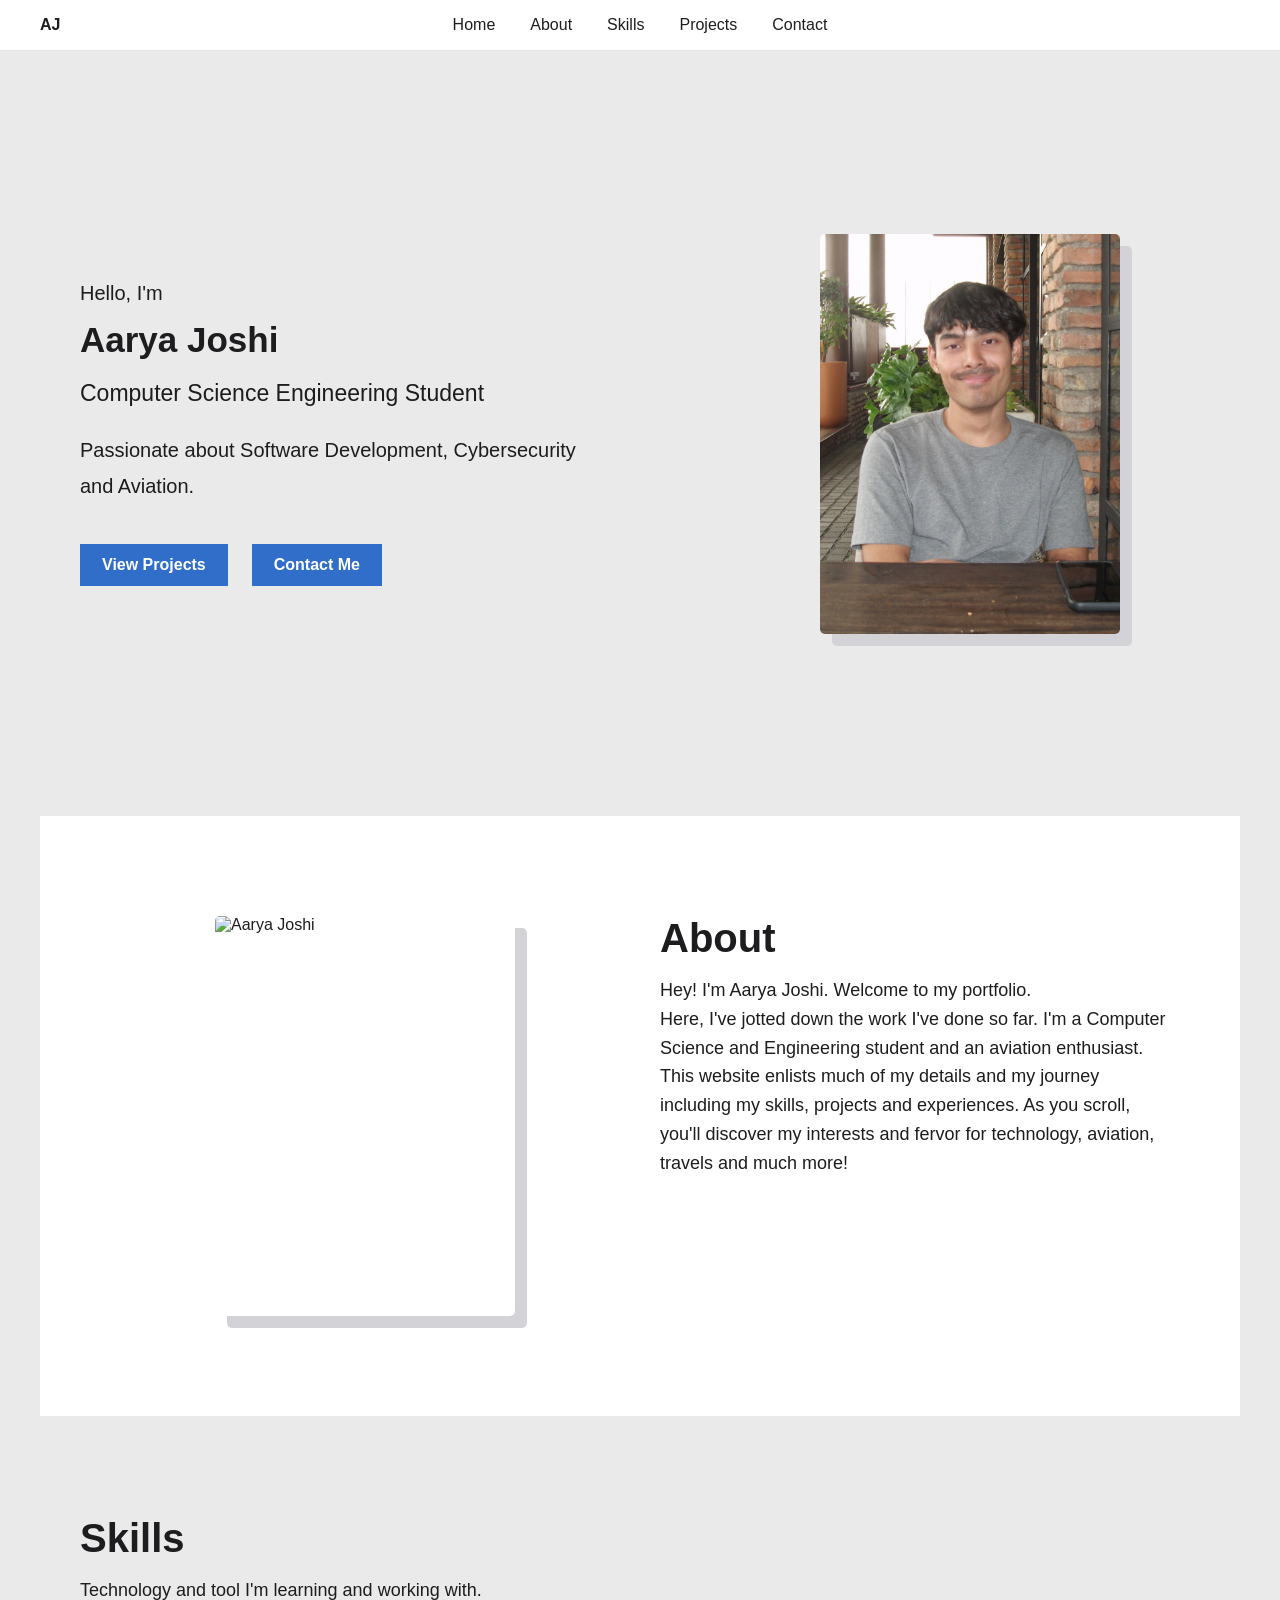
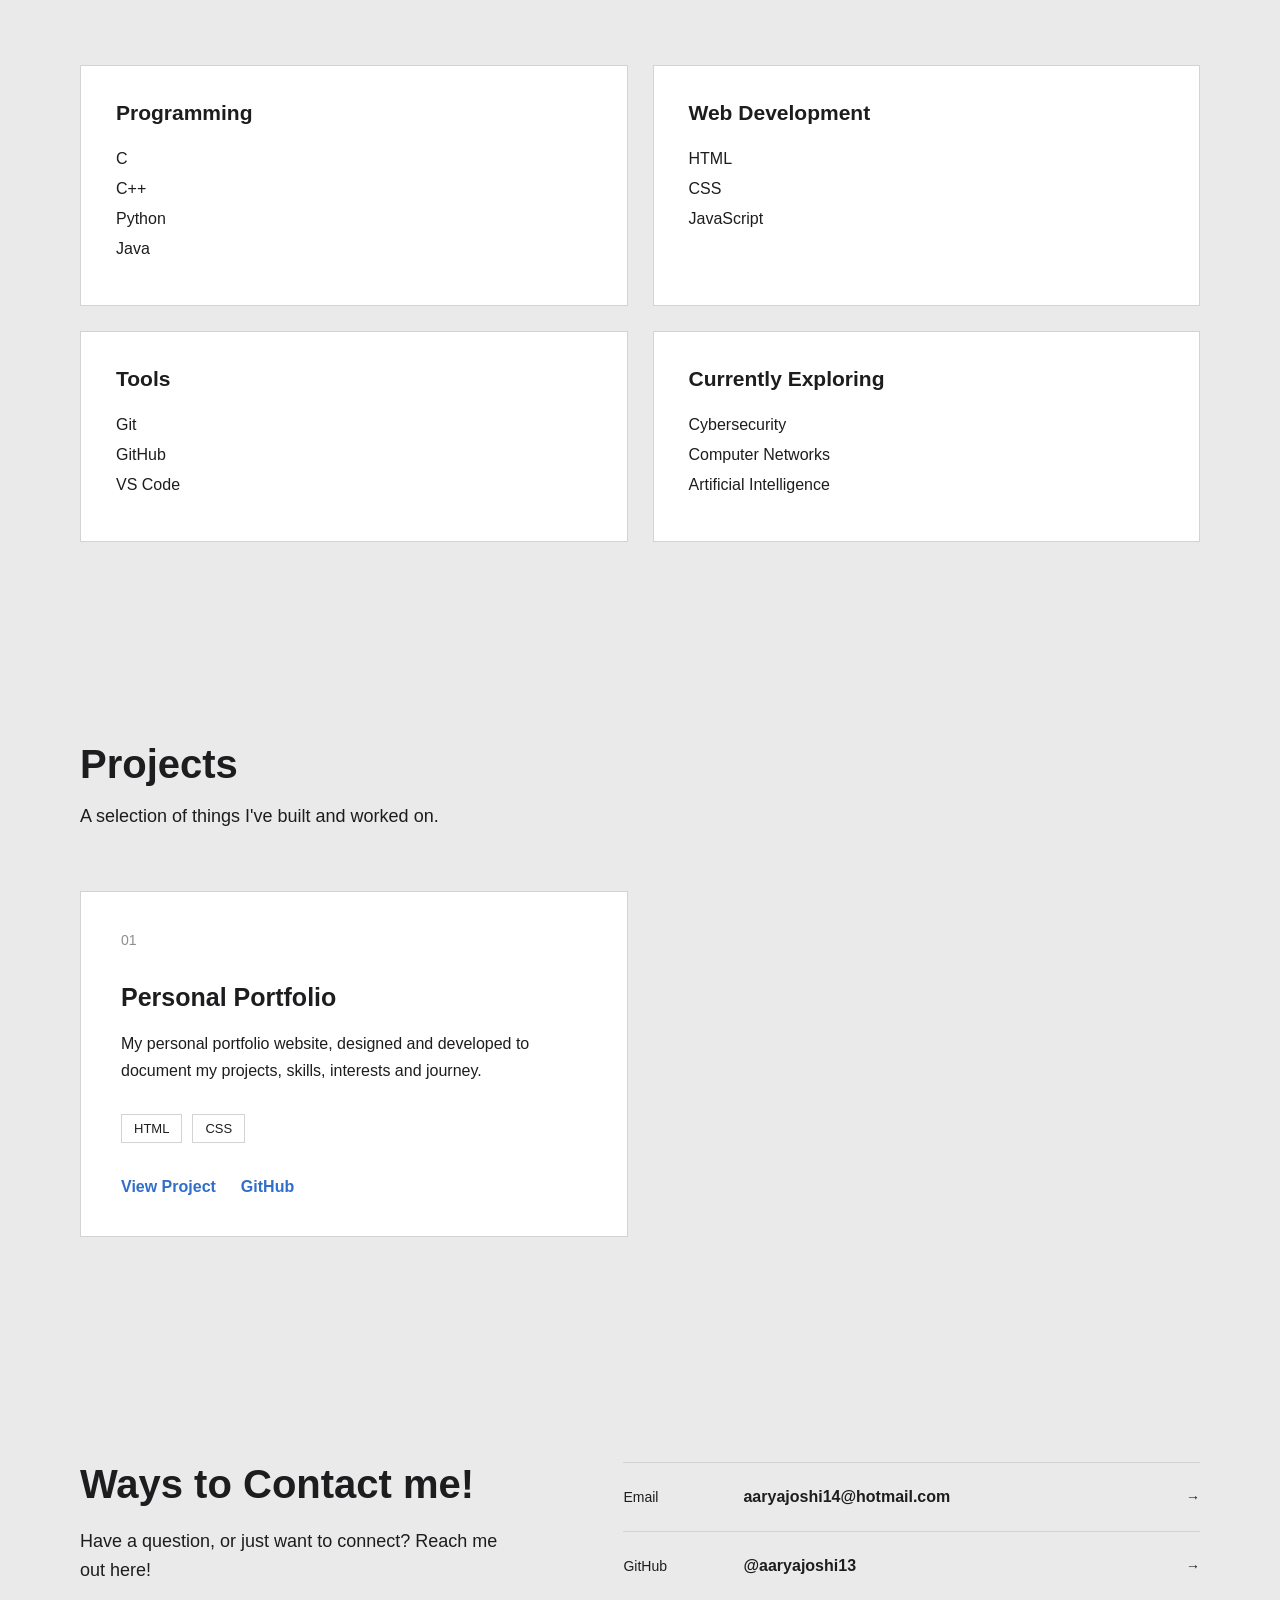
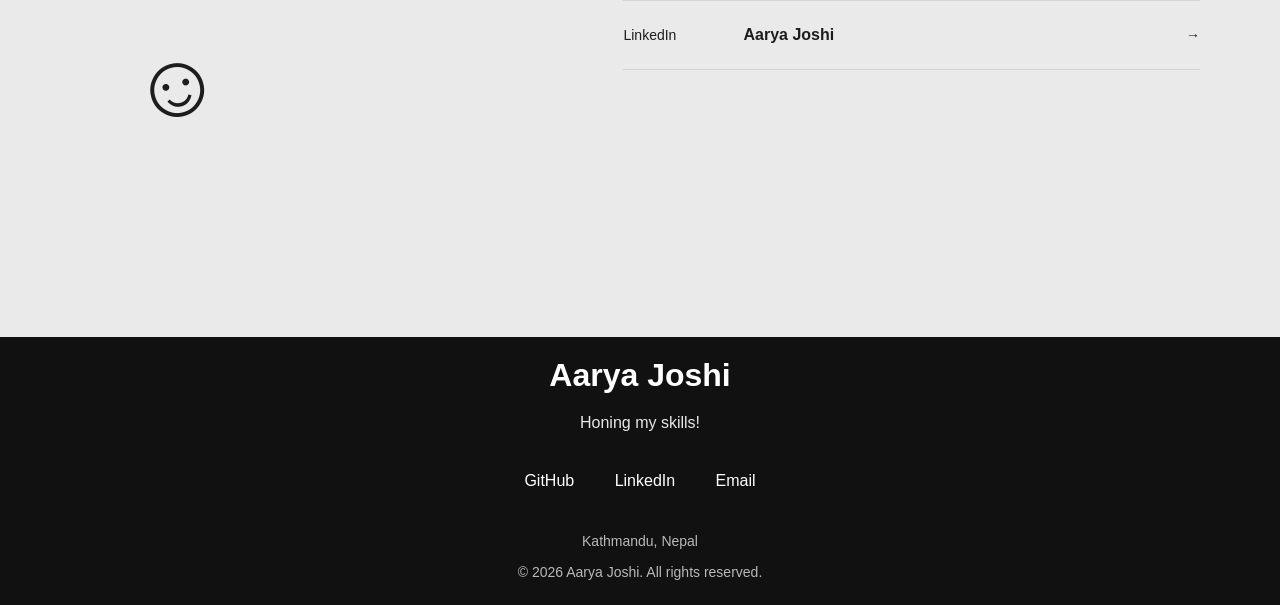
==== commit b17fc83f: "Added hamburger for nav bar in smaller displays using javascript" ====
--- a/index.html
+++ b/index.html
@@ -23,6 +23,11 @@
                     </ul>
                 </div>
                 <div class="nav-right">
+                    <button class="menu-toggle" aria-label="Open navigation menu">
+                        <span></span>
+                        <span></span>
+                        <span></span>
+                    </button>
                 </div>
             </nav>
         </header>
@@ -133,7 +138,7 @@
             <section id="contact" class="contact-section">
                 <div class="contact-heading">
                     <h2 class="contact-label">Ways to Contact me!</h2>
-                    <p class="contat-description">
+                    <p class="contact-description">
                         Have a question, or just want to connect?
                         Reach me out here!
                     </p>
@@ -171,8 +176,8 @@
                 </p>
 
                 <div class="footer-links">
-                    <a href="https://github.com/aaryajoshi13">GitHub</a>
-                    <a href="https://www.linkedin.com/in/aarya-joshi-3482a033a/">LinkedIn</a>
+                    <a href="https://github.com/aaryajoshi13" target="_blank">GitHub</a>
+                    <a href="https://www.linkedin.com/in/aarya-joshi-3482a033a/" target="_blank">LinkedIn</a>
                     <a href="mailto:aaryajoshi14@hotmail.com">Email</a>
                 </div>
 
--- a/style.css
+++ b/style.css
@@ -126,7 +126,6 @@
 }
 
 nav a:hover{
-    color:BAB2B2;
     opacity: .6;
 }
 
@@ -190,7 +189,7 @@
     flex: 1;
     display: flex;
     justify-content: center;
-    transform: translateX(50px);
+    transform: translateX(30px);
 }
 
 .hero-image img {
@@ -202,9 +201,6 @@
     transition: transform 0.3s ease;
 }
 
-.hero-image {
-    transform: translateX(30px);
-}
 
 .hero-image img:hover {
     transform: translateY(-5px);
@@ -457,10 +453,7 @@
     gap: 100px;
 }
 
-.contact-label {
-    font-size: 16px;
-    margin-bottom: 15px;
-}
+
 
 .contact-heading h2 {
     font-size: 40px;
@@ -523,6 +516,22 @@
     transform: rotate(1deg) scale(1.1);
 }
 
+.menu-toggle {
+    display: none;
+    background: none;
+    border: none;
+    cursor: pointer;
+    padding: 5px;
+}
+
+.menu-toggle span {
+    display: block;
+    width: 24px;
+    height: 2px;
+    background-color: #1D1D1F;
+    margin: 5px 0;
+    transition: 0.3s ease;
+}
 
 @media (max-width: 1024px) {
 
@@ -536,10 +545,6 @@
         justify-self: end;
     }
 
-    .nav-right {
-        display: none;
-    }
-
     nav ul {
         gap: 25px;
     }
@@ -593,6 +598,9 @@
 
 
     header {
+        position:sticky;
+        top:0;
+        z-index:10000;
         padding: 14px 0;
     }
 
@@ -603,9 +611,57 @@
         padding: 0 20px;
     }
 
+    nav {
+    display: flex;
+    justify-content: space-between;
+    align-items: center;
+    padding: 0 20px;
+    }
+
+    .nav-right {
+        display: block;
+    }
+
+    .menu-toggle {
+        display: block;
+    }
+
+    .nav-center {
+        position: absolute;
+        top: 100%;
+        left: 0;
+
+        width: 100%;
+        background-color: #FFFFFF;
+
+        max-height: 0;
+        overflow: hidden;
+
+        transition: max-height 0.3s ease;
+    }
+
+    .nav-center.active {
+        max-height: 350px;
+    }
+
     nav ul {
-        gap: 15px;
-    }
+        flex-direction: column;
+        align-items: center;
+        gap: 0;
+        padding: 15px 0;
+    }
+
+    nav ul li {
+        width: 100%;
+        text-align: center;
+    }
+
+    nav ul li a {
+        display: block;
+        padding: 14px;
+        font-size: 15px;
+    }
+
 
     nav a {
         font-size: 13px;
